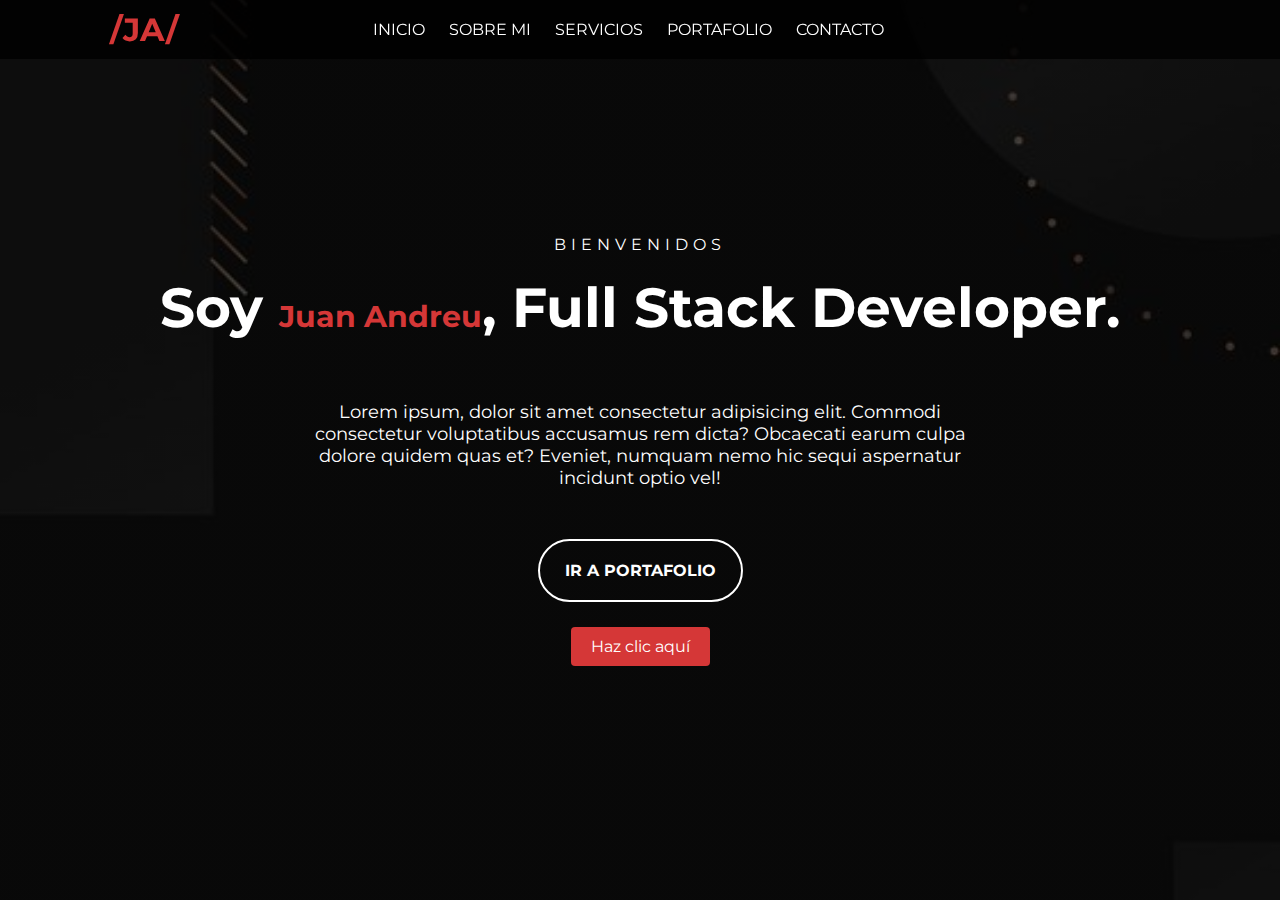
==== index.html @ fce7816e "Firsr commit" ====
<!DOCTYPE html>
<html lang="en">

<head>
    <meta charset="UTF-8">
    <meta http-equiv="X-UA-Compatible" content="IE=edge">
    <meta name="viewport" content="width=device-width, initial-scale=1.0">
    <link rel="stylesheet" href="https://cdnjs.cloudflare.com/ajax/libs/font-awesome/6.4.0/css/all.min.css"
        integrity="sha512-iecdLmaskl7CVkqkXNQ/ZH/XLlvWZOJyj7Yy7tcenmpD1ypASozpmT/E0iPtmFIB46ZmdtAc9eNBvH0H/ZpiBw=="
        crossorigin="anonymous" referrerpolicy="no-referrer" />
    <link rel="stylesheet" href="styles.css">
    <title>J.A || Desarrollador Web Full-Stack.</title>
</head>

<body>

    <section id="inicio">
        <div class="container">
            <header>
                <div class="containerHeader">
                    <h1>
                        /JA/
                    </h1>
                    <nav id="nav" class="">
                        <ul id="links">
                            <li><a href="#inicio" class="seleccionado">INICIO</a></li>
                            <li><a href="sobreMi.html">SOBRE MI</a></li>
                            <li><a href="#servicios" onclick="alerta()">SERVICIOS</a></li>
                            <li><a href="#portafolio" onclick="alerta()">PORTAFOLIO</a></li>
                            <li><a href="#contacto" onclick="alerta()">CONTACTO</a></li>
                        </ul>
                    </nav>

                    <!-- Iconos del menu responsive -->
                    <div id="icono-nav">
                        <i class="fa-solid fa-bars"></i>
                    </div>
                    <!-- Iconos de las redes -->
                    <div class="redes">
                        <a href="https://www.instagram.com/juanandreu0/" target="_blank"><i
                                class="fa-brands fa-square-instagram"></i></a>
                        <a href="https://www.facebook.com/juanbautista.andreu" target="_blank"><i
                                class="fa-brands fa-facebook"></i></a>
                        <a href="https://github.com/Juan-Andreu" target="_blank"><i class="fa-brands fa-github"></i></a>
                        <a href="https://web.whatsapp.com/" target="_blank"><i class="fa-brands fa-whatsapp"></i></a>
                    </div>
                </div>
            </header>
            <main>

            <div class="presentacion">
                <p class="bienvenida">Bienvenidos</p>
                <h2>Soy <span>Juan Andreu</span>, Full Stack Developer.</h2>
                <p class="descripcion">Lorem ipsum, dolor sit amet consectetur adipisicing elit. Commodi consectetur
                    voluptatibus accusamus rem dicta? Obcaecati earum culpa dolore quidem quas et? Eveniet, numquam nemo
                    hic
                    sequi aspernatur incidunt optio vel!</p>
                <a href="#portafolio">Ir a Portafolio</a>
                <button id="botonContador">Haz clic aquí</button>
            </div>

        </main>
        </div>
    </section>

    <script type="text/javascript" src="/script.js"></script>
</body>

</html>
---- styles.css ----
/* Fuente */
@import url('https://fonts.googleapis.com/css2?family=Montserrat:wght@200;400;600&display=swap');

* {
    margin: 0;
    padding: 0;
    box-sizing: border-box;
    text-decoration: none;
    font-family: "Montserrat";
}


#inicio,
#sobreMi {
    background: linear-gradient(rgb(0, 0, 0, .7), rgba(0, 0, 0, .7)), url("img/fondo.jpg");
    background-size: cover;
    background-position: center center;
    height: 100vh;
}

.container header {
    background-color: rgba(0, 0, 0, .8);
    position: fixed;
    width: 100%;
    top: 0;
}

.containerHeader {
    max-width: 1100px;
    margin: auto;
    display: flex;
    justify-content: space-between;
    align-items: center;
    padding: 10px 20px;
}

.containerHeader h1 {
    text-align: center;
    color: rgb(213, 55, 55);
}

.containerHeader nav ul {
    list-style: none;
    display: flex;
    align-items: center;

}

.containerHeader nav ul li a {
    color: #fff;
    margin: 0 12px;
    font-weight: 400;
    transition: .5s;
}

.redes a {
    padding: 5px;
    color: #fff;
    display: inline-block;
    margin-left: 10px;
    transition: .5s;
}

.redes a:hover {
    color: rgb(213, 55, 55);
    transform: scale(1.1);
}


.presentacion {
    max-width: 1100px;
    height: 100vh;
    margin: auto;
    color: #fff;
    display: flex;
    flex-direction: column;
    align-items: center;
    justify-content: center;
}

.bienvenida {
    font-size: 16px;
    margin-bottom: 20px;
    text-transform: uppercase;
    letter-spacing: 5px;
}

.presentacion h2 {
    font-size: 55px;
    margin-bottom: 35px;
    text-align: center;
}

.presentacion h2 span {
    font-size: 30px;
    color: rgb(213, 55, 55);
}

.descripcion {
    max-width: 700px;
    margin: 25px auto;
    font-size: 18px;
    text-align: center;
}

.presentacion a {
    display: inline-block;
    margin: 25px;
    padding: 20px 25px;
    border: 2px solid #fff;
    border-radius: 50px;
    color: #fff;
    font-weight: bold;
    text-transform: uppercase;
    transition: .5s;
}

.presentacion a:hover {
    background-color: rgb(213, 55, 55);
}

#icono-nav {
    color: #fff;
    display: none;
}

#botonContador {
    padding: 10px 20px;
    font-size: 16px;
    background-color: rgb(213, 55, 55);
    color: #fff;
    border: none;
    border-radius: 4px;
    transition: 300ms;
}

#botonContador:hover {
    padding: 12px 22px;
    font-size: 18px;
}


.containerSobreMi {
    max-width: 1100px;
    height: 80vh;
    margin: auto;
    color: #fff;
    display: flex;
    flex-direction: column;
    align-items: center;
    justify-content: center;

    & h2 {
        font-size: 16px;
        margin-bottom: 20px;
        text-transform: uppercase;
        letter-spacing: 5px;
    }

    & p {
        max-width: 700px;
        margin: 25px auto;
        font-size: 18px;
        text-align: center;

        & span{
            font-size: 24px;
    color: rgb(213, 55, 55);
        }
    }
}
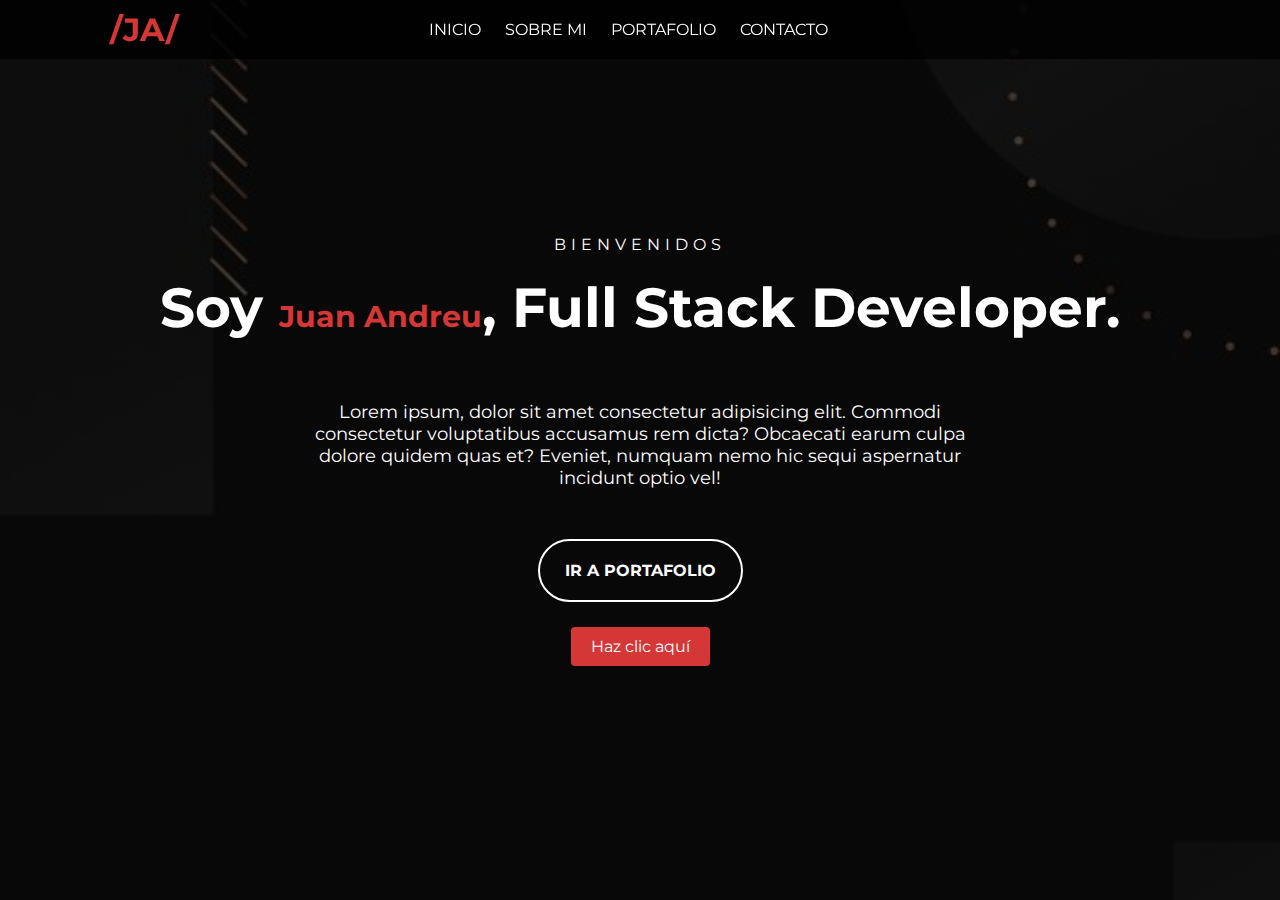
==== commit e009f7cc: "Nuevo commit" ====
--- a/index.html
+++ b/index.html
@@ -25,7 +25,6 @@
                         <ul id="links">
                             <li><a href="#inicio" class="seleccionado">INICIO</a></li>
                             <li><a href="sobreMi.html">SOBRE MI</a></li>
-                            <li><a href="#servicios" onclick="alerta()">SERVICIOS</a></li>
                             <li><a href="#portafolio" onclick="alerta()">PORTAFOLIO</a></li>
                             <li><a href="#contacto" onclick="alerta()">CONTACTO</a></li>
                         </ul>
--- a/styles.css
+++ b/styles.css
@@ -164,8 +164,17 @@
         text-align: center;
 
         & span{
-            font-size: 24px;
-    color: rgb(213, 55, 55);
+            font-size: 20px;
+            color: rgb(213, 55, 55);
+        }
+    }
+
+    .objetive{
+        font-size: 16px;
+
+        & span{
+            font-size: 18px;
+            color: rgb(213, 55, 55);
         }
     }
 }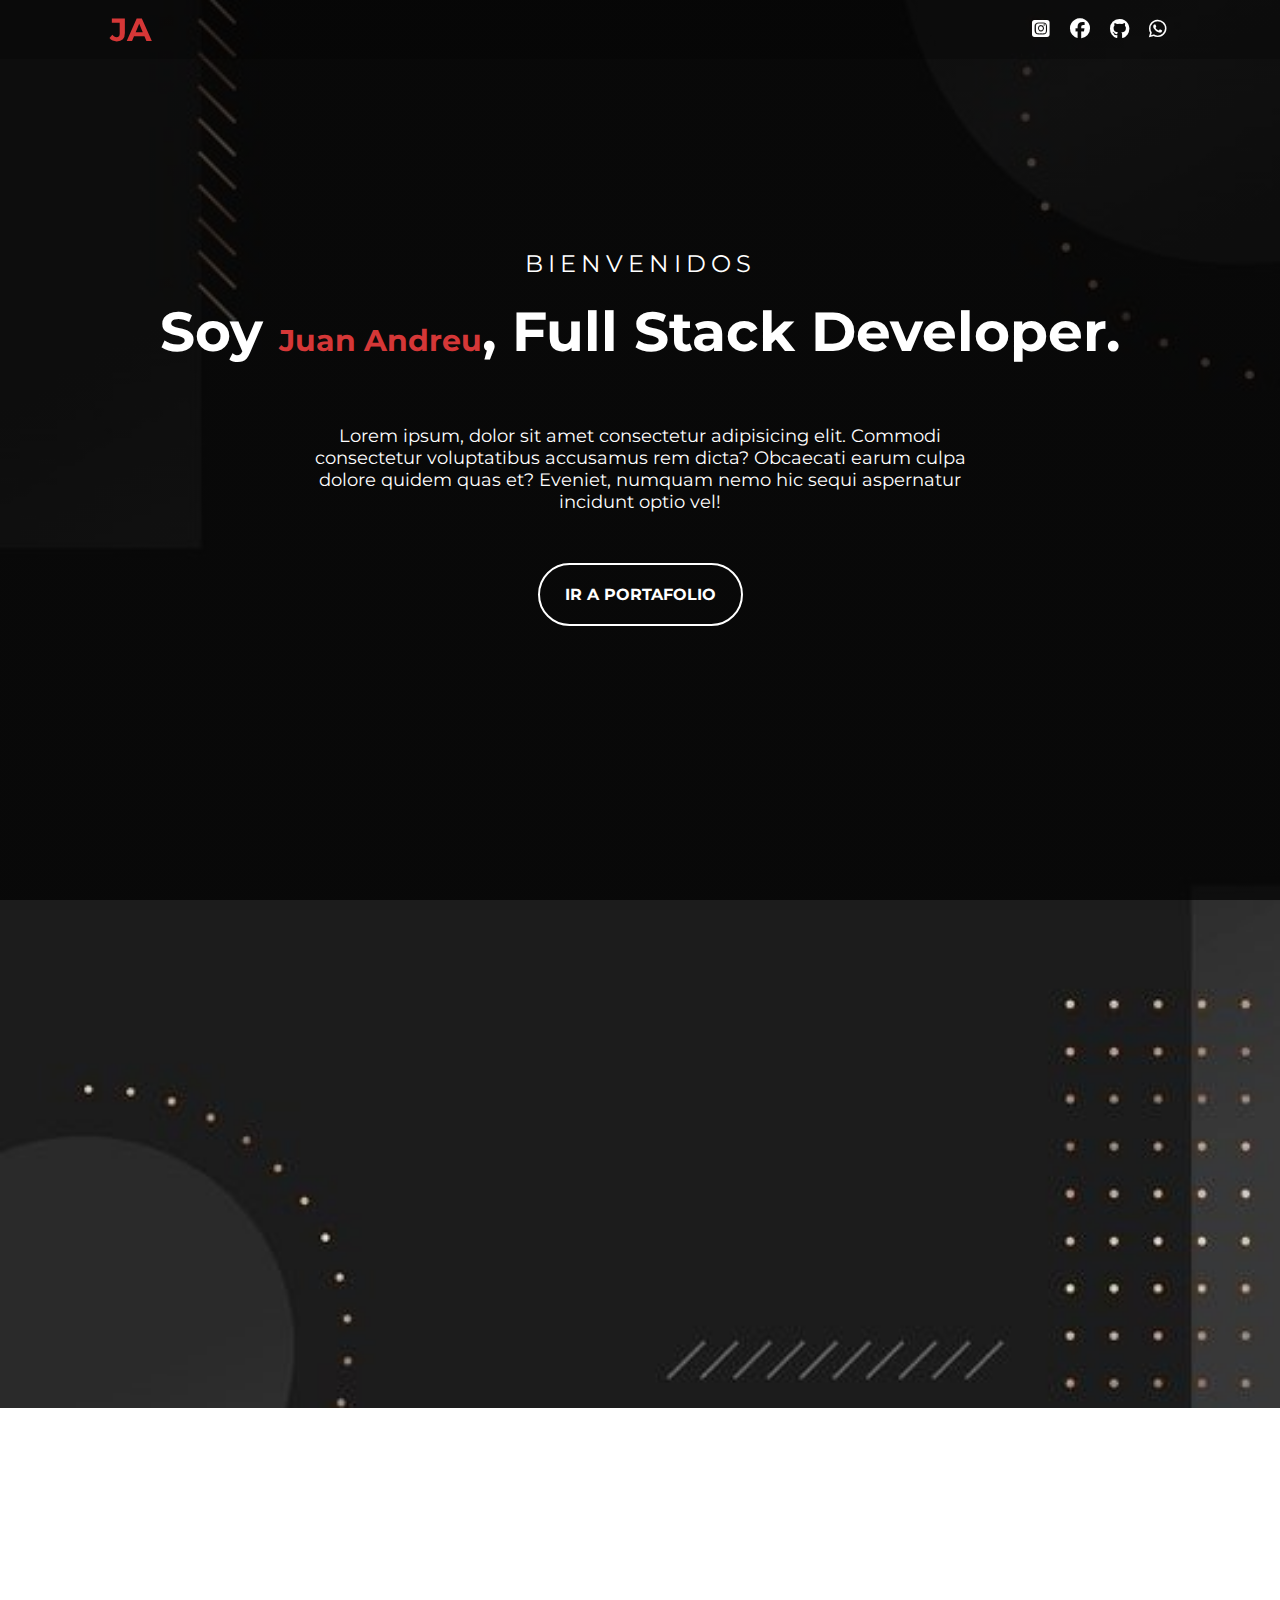
==== commit 5ec9bf27: "Se avanzó con el proyecto, falta terminar." ====
--- a/index.html
+++ b/index.html
@@ -8,61 +8,115 @@
     <link rel="stylesheet" href="https://cdnjs.cloudflare.com/ajax/libs/font-awesome/6.4.0/css/all.min.css"
         integrity="sha512-iecdLmaskl7CVkqkXNQ/ZH/XLlvWZOJyj7Yy7tcenmpD1ypASozpmT/E0iPtmFIB46ZmdtAc9eNBvH0H/ZpiBw=="
         crossorigin="anonymous" referrerpolicy="no-referrer" />
-    <link rel="stylesheet" href="styles.css">
+    <link rel="stylesheet" href="./CSS/styles.css">
+    <link rel="stylesheet" href="https://cdnjs.cloudflare.com/ajax/libs/font-awesome/6.4.0/css/all.min.css">
     <title>J.A || Desarrollador Web Full-Stack.</title>
 </head>
 
 <body>
+    <header>
+        <div class="containerHeader">
+            <h1>
+                JA
+            </h1>
+            <nav id="nav" class="">
+                <!-- Iconos del menu responsive -->
+                <div id="icono-nav">
+                    <i class="fa-solid fa-bars"></i>
+                </div>
+                <!-- Iconos de las redes -->
+                <div class="redes">
+                    <a href="https://www.instagram.com/juanandreu0/" target="_blank"><i
+                            class="fa-brands fa-square-instagram"></i></a>
+                    <a href="https://www.facebook.com/juanbautista.andreu" target="_blank"><i
+                            class="fa-brands fa-facebook"></i></a>
+                    <a href="https://github.com/Juan-Andreu" target="_blank"><i class="fa-brands fa-github"></i></a>
+                    <a href="https://web.whatsapp.com/" target="_blank"><i class="fa-brands fa-whatsapp"></i></a>
+            </nav>
+        </div>
 
-    <section id="inicio">
-        <div class="container">
-            <header>
-                <div class="containerHeader">
-                    <h1>
-                        /JA/
-                    </h1>
-                    <nav id="nav" class="">
-                        <ul id="links">
-                            <li><a href="#inicio" class="seleccionado">INICIO</a></li>
-                            <li><a href="sobreMi.html">SOBRE MI</a></li>
-                            <li><a href="#portafolio" onclick="alerta()">PORTAFOLIO</a></li>
-                            <li><a href="#contacto" onclick="alerta()">CONTACTO</a></li>
-                        </ul>
-                    </nav>
+    </header>
+    <main>
 
-                    <!-- Iconos del menu responsive -->
-                    <div id="icono-nav">
-                        <i class="fa-solid fa-bars"></i>
-                    </div>
-                    <!-- Iconos de las redes -->
-                    <div class="redes">
-                        <a href="https://www.instagram.com/juanandreu0/" target="_blank"><i
-                                class="fa-brands fa-square-instagram"></i></a>
-                        <a href="https://www.facebook.com/juanbautista.andreu" target="_blank"><i
-                                class="fa-brands fa-facebook"></i></a>
-                        <a href="https://github.com/Juan-Andreu" target="_blank"><i class="fa-brands fa-github"></i></a>
-                        <a href="https://web.whatsapp.com/" target="_blank"><i class="fa-brands fa-whatsapp"></i></a>
-                    </div>
-                </div>
-            </header>
-            <main>
-
+        <section>
             <div class="presentacion">
                 <p class="bienvenida">Bienvenidos</p>
                 <h2>Soy <span>Juan Andreu</span>, Full Stack Developer.</h2>
                 <p class="descripcion">Lorem ipsum, dolor sit amet consectetur adipisicing elit. Commodi consectetur
-                    voluptatibus accusamus rem dicta? Obcaecati earum culpa dolore quidem quas et? Eveniet, numquam nemo
+                    voluptatibus accusamus rem dicta? Obcaecati earum culpa dolore quidem quas et? Eveniet, numquam
+                    nemo
                     hic
                     sequi aspernatur incidunt optio vel!</p>
-                <a href="#portafolio">Ir a Portafolio</a>
-                <button id="botonContador">Haz clic aquí</button>
+                <a href="#portfolio">Ir a Portafolio</a>
+                <!-- <button id="botonContador">Haz clic aquí</button> -->
             </div>
+        </section>
 
-        </main>
-        </div>
-    </section>
+        <section class="sobreMi">
+            <h2>Sobre Mi</h2>
+            <p>¡Hola! <span>Muchas gracias por estar aquí</span>.</p>
+            <p class="objetive">Mi <span>objetivo principal</span> es seguir mejorando mis habilidades y expandir
+                los conocimientos en las tecnologías vistas. Disfruto enfrentando nuevos desafíos y resolviendo
+                problemas
+                de manera creativa y en equipo. Estoy constantemente en busqueda de oportunidades para aprender
+                y crecer en este campo que esta en constante evolución.</p>
+            <p>Si estás buscando a alguien con responsabilidad, habilidades técnicas y una actitud
+                positiva hacia el aprendizaje, ¡soy la persona adecuada! Estoy emocionado por las
+                oportunidades que el futuro me prepara y estoy listo para nuevos desafíos en el mundo
+                del desarrollo web.</p>
 
-    <script type="text/javascript" src="/script.js"></script>
+            <a href="#contacto" class="btn-contact">Contactar</a>
+        </section>
+
+        <section class="technologies-section">
+            <h2>Mis Tecnologías</h2>
+            <ul class="technologies-list">
+                <li class="technology-item">
+                    <span class="technology-icon"><i class="fab fa-html5"></i></span>
+                    HTML5
+                </li>
+                <li class="technology-item">
+                    <span class="technology-icon"><i class="fab fa-css3-alt"></i></span>
+                    CSS3
+                </li>
+                <li class="technology-item">
+                    <span class="technology-icon"><i class="fab fa-sass"></i></span>
+                    Sass
+                </li>
+                <li class="technology-item">
+                    <span class="technology-icon"><i class="fab fa-bootstrap"></i></span>
+                    Bootstrap
+                </li>
+                <li class="technology-item">
+                    <span class="technology-icon"><i class="fab fa-js"></i></span>
+                    JavaScript
+                </li>
+                <li class="technology-item">
+                    <span class="technology-icon"><i class="fab fa-node-js"></i></span>
+                    Node.js
+                </li>
+                <li class="technology-item">
+                    <span class="technology-icon"><i class="fas fa-database"></i></span>
+                    MongoDB
+                </li>
+                <li class="technology-item">
+                    <span class="technology-icon"><i class="fab fa-git"></i></span>
+                    Git
+                </li>
+                <li class="technology-item">
+                    <span class="technology-icon"><i class="fab fa-github"></i></span>
+                    GitHub
+                </li>
+            </ul>
+        </section>
+<br><br><br><br><br><br><br><br><br><br><br><br><br><br><br><br><br><br><br><br><br><br><br><br><br><br><br><br><br><br><br><br><br><br><br><br><br><br><br><br><br><br><br><br><br><br><br><br><br><br>
+        <section id="portfolio">
+
+        </section>
+    </main>
+
+    <script type="text/javascript" src="./JS/script.js"></script>
+    <script type="text/javascript" src="./JS/scrollAnimation.js"></script>
 </body>
 
 </html>--- a/CSS/styles.css
+++ b/CSS/styles.css
@@ -0,0 +1,241 @@
+/* Fuente */
+@import url('https://fonts.googleapis.com/css2?family=Montserrat:wght@200;400;600&display=swap');
+
+* {
+    margin: 0;
+    padding: 0;
+    box-sizing: border-box;
+    text-decoration: none;
+    font-family: "Montserrat";
+    list-style: none;
+}
+
+body {
+    background: linear-gradient(rgb(0, 0, 0, .7), rgba(0, 0, 0, .7)), url("../img/fondo.png");
+    background-size: cover;
+    background-position: center;
+    background-repeat: no-repeat;
+    background-attachment: fixed;
+    
+}
+
+header {
+    background-color: rgba(0, 0, 0, .2);
+    position: fixed;
+    width: 100%;
+    top: 0;
+}
+
+.containerHeader {
+    max-width: 1100px;
+    margin: auto;
+    display: flex;
+    justify-content: space-between;
+    align-items: center;
+    padding: 10px 20px;
+}
+
+.containerHeader h1 {
+    text-align: center;
+    color: rgb(213, 55, 55);
+}
+
+.containerHeader nav ul {
+    display: flex;
+    align-items: center;
+    justify-content: center;
+}
+
+.containerHeader nav ul li a {
+    color: #fff;
+    margin: 0 12px;
+}
+
+.redes i {
+    font-size: 20px;
+    padding: 0 3px;
+    color: #fff;
+    margin-left: 10px;
+    transition: .5s;
+}
+
+.redes i:hover {
+    color: rgb(213, 55, 55);
+    transform: scale(1.1);
+}
+
+
+.presentacion {
+    max-width: 1100px;
+    height: 100vh;
+    margin: auto;
+    color: #fff;
+    display: flex;
+    flex-direction: column;
+    align-items: center;
+    justify-content: center;
+}
+
+.bienvenida {
+    font-size: 24px;
+    margin-bottom: 20px;
+    text-transform: uppercase;
+    letter-spacing: 5px;
+}
+
+.presentacion h2 {
+    font-size: 55px;
+    margin-bottom: 35px;
+    text-align: center;
+}
+
+.presentacion h2 span {
+    font-size: 30px;
+    color: rgb(213, 55, 55);
+}
+
+.descripcion {
+    max-width: 700px;
+    margin: 25px auto;
+    font-size: 18px;
+    text-align: center;
+}
+
+.presentacion a {
+    display: inline-block;
+    margin: 25px;
+    padding: 20px 25px;
+    border: 2px solid #fff;
+    border-radius: 50px;
+    color: #fff;
+    font-weight: bold;
+    text-transform: uppercase;
+    transition: .5s;
+}
+
+.presentacion a:hover {
+    background-color: rgb(213, 55, 55);
+}
+
+#icono-nav {
+    color: #fff;
+    display: none;
+}
+
+#botonContador {
+    padding: 10px 20px;
+    font-size: 16px;
+    background-color: rgb(213, 55, 55);
+    color: #fff;
+    border: none;
+    border-radius: 4px;
+    transition: 300ms;
+}
+
+#botonContador:hover {
+    transform: scale(1.1);
+}
+
+.sobreMi {
+    max-width: 1100px;
+    margin: auto;
+    color: #fff;
+    display: flex;
+    flex-direction: column;
+    align-items: center;
+    justify-content: center;
+
+    & h2 {
+        font-size: 22px;
+        margin-bottom: 20px;
+        text-transform: uppercase;
+        letter-spacing: 5px;
+    }
+
+    & p {
+        max-width: 700px;
+        margin: 25px auto;
+        font-size: 18px;
+        text-align: center;
+
+        & span {
+            font-size: 20px;
+            color: rgb(213, 55, 55);
+        }
+    }
+
+    .objetive {
+        font-size: 18px;
+
+        & span {
+            font-size: 20px;
+            color: rgb(213, 55, 55);
+        }
+    }
+
+    .btn-contact {
+        margin: 25px;
+        padding: 20px 25px;
+        border: 2px solid #fff;
+        border-radius: 50px;
+        color: #fff;
+        font-weight: bold;
+        text-transform: uppercase;
+        transition: .5s;
+    }
+
+    .btn-contact:hover {
+        background-color: rgb(213, 55, 55);
+    }
+}
+
+
+.sobreMi,
+.technologies-section {
+    opacity: 0;
+    transform: translateY(-50px);
+    /* Empieza fuera de la vista, arriba */
+    transition: opacity 0.5s, transform 0.5s;
+}
+
+.sobreMi.show,
+.technologies-section.show {
+    opacity: 1;
+    transform: translateY(-50px);
+    /* Se desplaza hacia abajo a medida que aparece */
+}
+
+.technologies-section {
+    margin: 0 auto;
+    padding: 50px 0;
+    text-align: center;
+    /* height: 50vh; */
+    max-width: 1100px;
+
+    & h2{
+        margin: 5rem 0;
+        color: #fff;
+    }
+}
+
+.technologies-list {
+    padding: 0;
+    display: flex;
+    flex-wrap: wrap;
+    justify-content: center;
+}
+
+.technology-item {
+    margin: 15px;
+    padding: 10px;
+    border-radius: 5px;
+    background-color: white;
+    box-shadow: 0 2px 4px rgba(0, 0, 0, 0.1);
+    display: flex;
+    align-items: center;
+}
+
+.technology-icon {
+    font-size: 24px;
+    margin-right: 10px;
+}